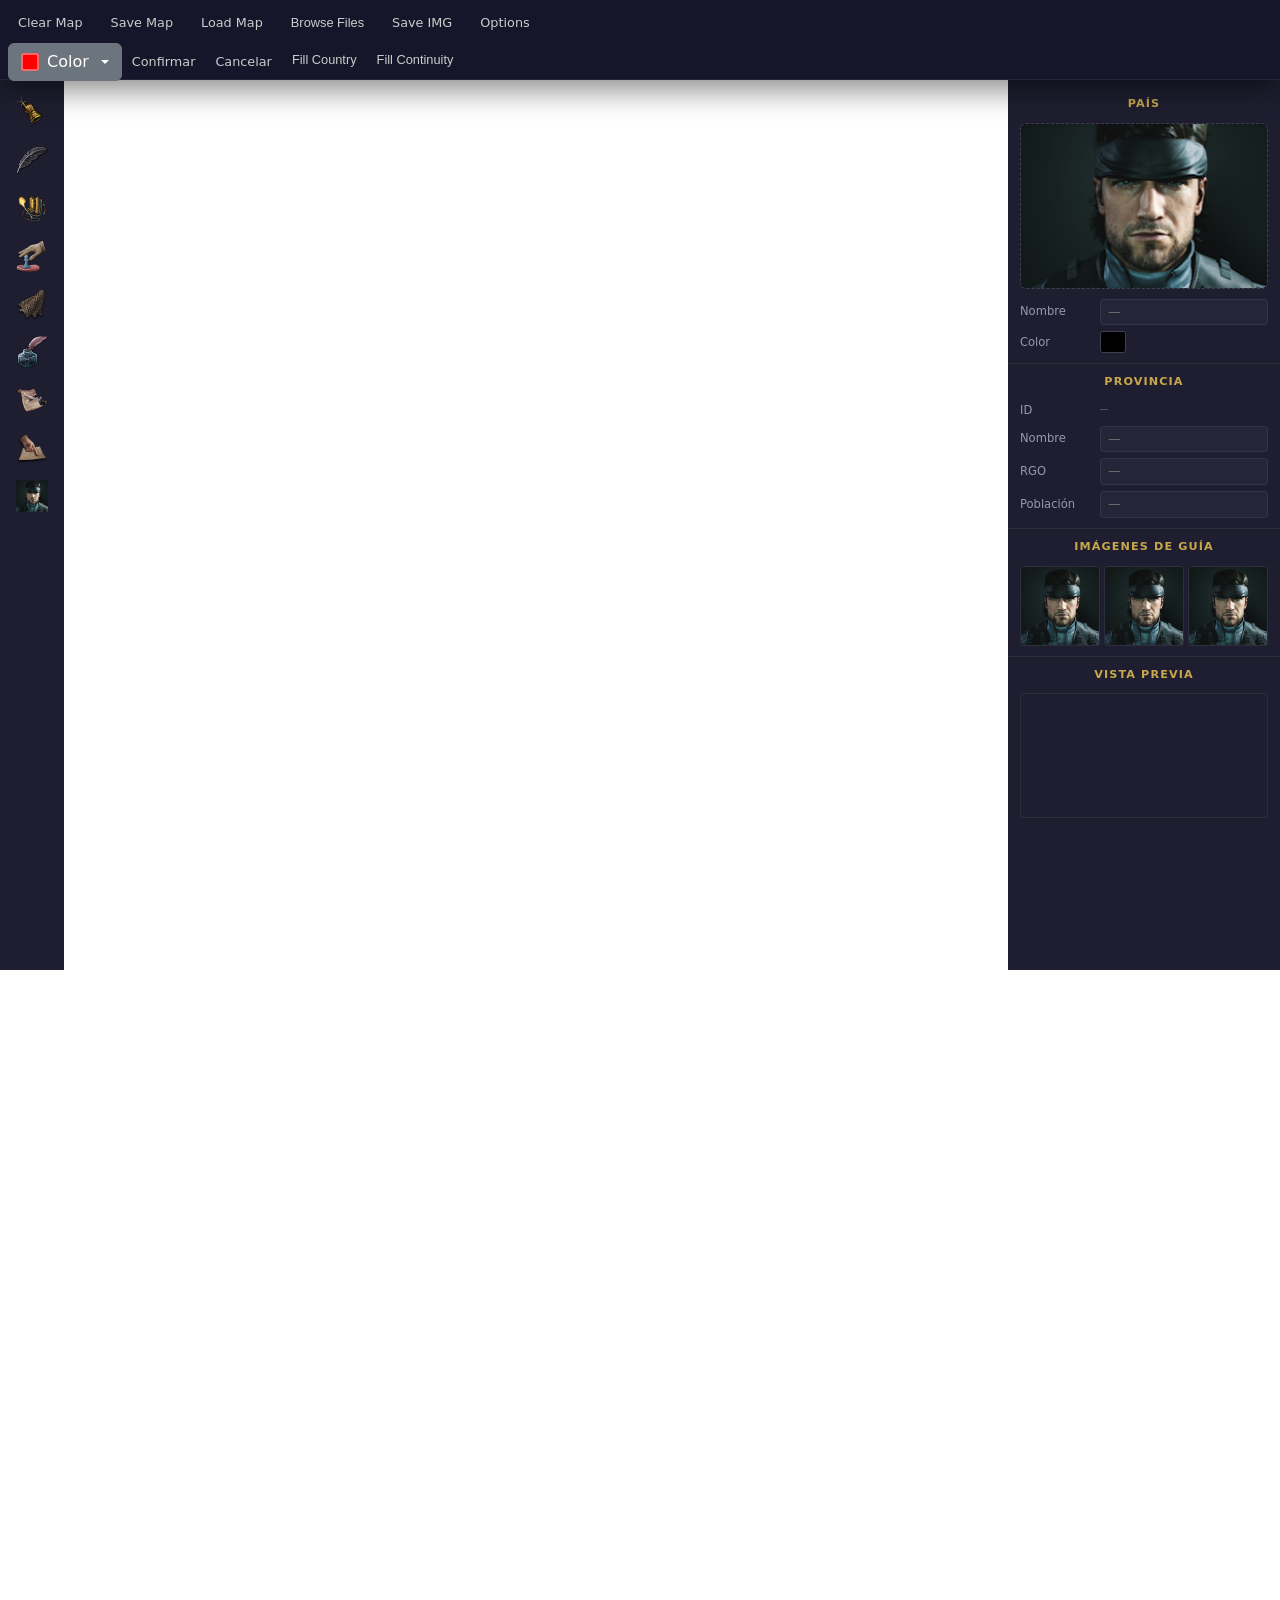
==== index.html @ 235e5d0f "Add files via upload" ====
<!DOCTYPE html>
<html lang="en">
<head>
  <meta charset="UTF-8">
  <meta name="viewport" content="width=device-width, initial-scale=1.0">
  <title>WHAT IF MAP CREATOR</title>
  <link rel="stylesheet" href="style.css">
  <link rel="icon" href="imgs/icon2.ico"> 
  <link href="https://cdn.jsdelivr.net/npm/bootstrap@5.3.3/dist/css/bootstrap.min.css" rel="stylesheet" integrity="sha384-QWTKZyjpPEjISv5WaRU9OFeRpok6YctnYmDr5pNlyT2bRjXh0JMhjY6hW+ALEwIH" crossorigin="anonymous">
</head>
<body id="bodi">

    <nav id="toolbar" class="fixed-top navbar">

        <!-- fila superior-->
        <div class="toolbar-row toolbar-row--bottom toolbar">

            <button class="btn-toolbar" id="clearButton">Clear Map</button>
            <button class="btn-toolbar" id="saveButton">Save Map</button>
            <button class="btn-toolbar" id="loadButton">Load Map</button>

            <div class="input_container">
                <label for="loadCustomMap" class="btn-toolbar">Browse Files</label>
                <input id="loadCustomMap" style="display:none;" type="file">
            </div>

            <button class="btn-toolbar" id="saveIMGButton">Save IMG</button>
            

            <button class="btn-toolbar" id="OptionsButton">Options</button>

        </div>

        <!-- fila inferior-->
        <div class="toolbar-row toolbar-row--top">
            <!-- PINCEL + LISTA DE PAÍSES -->
            <div class="dropdown" id="brushDropdownWrapper">
                <button class="btn btn-secondary dropdown-toggle d-flex align-items-center gap-2"
                        id="countryDropdown"
                        data-bs-toggle="dropdown"
                        data-bs-auto-close="outside"
                        aria-expanded="false">
                    <span class="brush-swatch" id="brushColorDisplay"></span>
                    <span class="text-nowrap">Color</span>
                </button>

                <div class="dropdown-menu country-panel p-0" aria-labelledby="countryDropdown">
                    <div class="country-panel__header">
                        <span>Países</span>
                        <div class="country-new-color">
                            <label for="brushColor" class="country-new-label">Nuevo color:</label>
                            <input type="color" id="brushColor" value="#ff0000" title="Elegir nuevo color de pincel" />
                            <button class="btn btn-xs btn-outline-light" id="addCountryBtn">+ Agregar</button>
                        </div>
                    </div>
                    <ul class="country-list" id="countryList">
                        <li class="country-empty">Todavía no hay países. Pintá una provincia para empezar.</li>
                    </ul>
                </div>
            </div>



            <button class="btn-toolbar" id="ConfirmEditButton">Confirmar</button>
            <button class="btn-toolbar" id="CancelEditButton">Cancelar</button>

            <form class="radio-group">
                <input type="radio" id="FillCountry" name="choice" value="1">
                <label class="btn-toolbar" for="FillCountry">Fill Country</label><br>

                <input type="radio" id="FillContinuity" name="choice" value="2">
                <label class="btn-toolbar" for="FillContinuity">Fill Continuity</label>
            </form>
            
        </div>
    </nav>

    <div id="optionsPopup" class="popup hidden">
        <div class="popup-content">
            <h3>Opciones</h3>

            <button class="btn-toolbar" id="ChangeToGFMButton">Change to GFM</button>
            <span class="text-nowrap">Color del Agua:</span>
            <input type="color" id="waterColor" value="#9591df">
            <div class="opacity-control">
                <span class="text-nowrap">Opacidad:</span>
                <input type="range" id="opacitySlider" min="0" max="100" value="70" step="5" class="opacity-slider" />
                <span id="opacityLabel" class="opacity-label">70%</span>
            </div>
            <button class="btn-toolbar" id="WrapButton">Wrap</button>
            
            <button class="btn-toolbar" id="closePopup">Cerrar</button>
        </div>
    </div>

    <div class="sidebar">
        <nav>
            <ul>
                <li>
                    <a href="#" id="SelectButton" title="Seleccionar">
                        <img src="imgs/hand.png" alt="Selección">
                    </a>
                </li>
                <li>
                    <a href="#" id="PaintButton" title="Pintar">
                        <img src="imgs/Icon_scheme_convert_to_witchcraft.png" alt="Pincel">
                    </a>
                </li>
                <li>
                    <a href="#" id="EraserButton" title="Borrar">
                        <img src="imgs/120px-Invention_flamethrowers.png" alt="Borrar">
                    </a>
                </li>
                <li>
                    <a href="#" id="InkWellButton" title="Tintero">
                        <img src="imgs/Diplomacy_declare_interest.png" alt="Tintero">
                    </a>
                </li>
                <li>
                    <a href="#" id="LassoButton" title="Lazo">
                        <img src="imgs/Huntperson_camp_officer.png" alt="Lazo">
                    </a>
                </li>
                <li>
                    <a href="#" id="BucketButton" title="Balde">
                        <img src="imgs/120px-Pop_bureaucrats.png" alt="Balde">
                    <!--<img src="imgs/120px-Goods_porcelain.png" alt="Balde">-->
                    </a>
                </li>
                <li>
                    <a href="#" id="CutButton" title="Recortar">
                        <img src="imgs/120px-Struggle_persia_phase_stabilisation.png" alt="Recortar">
                    </a>
                </li>
                <li>
                    <a href="#" id="EditorModeButton" title="Modo Editor">
                        <img src="imgs/Activity_survey.png" alt="EditorMode">
                    </a>
                </li>
                <li>
                    <a href="#" title="Placeholder">
                        <img src="imgs/placeholder.png" alt="Placeholder">
                    </a>
                </li>

            </ul>
        </nav>
    </div>

    <div class="sidebar othersidebar">
    <nav>
        <ul>
            <!-- Sección País -->
            <li class="info-section">
                <span class="info-section__title">País</span>

                <!-- Bandera -->
                <div class="flag-wrapper" style="margin-bottom: 10px;">
                    <img id="CountryFlagPreview" src="imgs/placeholder.png" alt="Bandera">
                    <input id="CountryFlag" type="file" accept="image/*">
                </div>

                <div class="info-row">
                    <span class="info-label">Nombre</span>
                    <input id="CountryName" class="info-input" type="text" placeholder="—">
                </div>
                <div class="info-row">
                    <span class="info-label">Color</span>
                    <input id="CountryColor" type="color" class="country-color-picker">
                </div>
            </li>

            <!-- Sección Provincia -->
            <li class="info-section">
                <span class="info-section__title">Provincia</span>

                <div class="info-row">
                    <span class="info-label">ID</span>
                    <span id="ProvinceId" class="info-value">—</span>
                </div>
                <div class="info-row">
                    <span class="info-label">Nombre</span>
                    <input id="ProvinceName" class="info-input" type="text" placeholder="—">
                </div>
                <div class="info-row">
                    <span class="info-label">RGO</span>
                    <input id="ProvinceRGO" class="info-input" type="text" placeholder="—">
                </div>
                <div class="info-row">
                    <span class="info-label">Población</span>
                    <input id="ProvincePopulation" class="info-input" type="text" placeholder="—">
                </div>
            </li>

            <!-- Imágenes de guía -->
            <li class="info-section">
                <span class="info-section__title">Imágenes de Guía</span>
                <div class="guide-grid">
                    <img src="imgs/placeholder.png" alt="">
                    <img src="imgs/placeholder.png" alt="">
                    <img src="imgs/placeholder.png" alt="">
                </div>
            </li>

            <!-- Vista previa del mapa -->
            <li class="info-section">
                <span class="info-section__title">Vista Previa</span>
                <canvas id="mapPreview"></canvas>
            </li>

        </ul>
    </nav>
</div>

    <canvas id="mapCanvas" width="800" height="600"></canvas>

    <script src="https://cdn.jsdelivr.net/npm/bootstrap@5.3.3/dist/js/bootstrap.bundle.min.js" integrity="sha384-YvpcrYf0tY3lHB60NNkmXc5s9fDVZLESaAA55NDzOxhy9GkcIdslK1eN7N6jIeHz" crossorigin="anonymous"></script>
    <script type="module" src="main.js"></script>
</body>
</html>
---- style.css ----
/* ════════════════════════════════════════
   PALETA — cambiá solo acá
════════════════════════════════════════ */
:root {
    --color-bg-page:        #0e0e18;   /* fondo detrás del canvas */
    --color-bg-navbar:      #16162a;   /* navbar y dropdown países */
    --color-bg-sidebar:     #1e1e30;   /* barra lateral */
    --color-bg-surface:     #252538;   /* items hover, elevado */
    --color-bg-panel:       #2e2e48;   /* panel países */

    --color-border-subtle:  rgba(255,255,255,0.07);
    --color-border-visible: rgba(255,255,255,0.15);

    --color-text-primary:   #e8e6d8;   /* texto principal, cálido */
    --color-text-secondary: #9996b0;   /* labels, hex codes */
    --color-text-muted:     #5c5a72;   /* placeholders, desactivados */

    --color-accent:         #c8a84b;   /* herramienta activa, dorado */
    --color-accent-dark:    #8a7030;   /* hover del acento */

    --shadow-panel: 0 8px 32px rgba(0,0,0,0.5);
}
body {
    padding-top: 5rem;
}

.popup {
    position: fixed;
    inset: 0;                          /* cubre toda la pantalla */
    background: rgba(0,0,0,0.6);       /* fondo oscuro semitransparente */
    display: flex;
    align-items: center;
    justify-content: center;
    z-index: 1000;
}

.popup.hidden {
    display: none;
}

.popup-content {
    background: #1e1e30;
    border: 1px solid rgba(255,255,255,0.15);
    border-radius: 8px;
    padding: 24px;
    min-width: 300px;
    box-shadow: 0 8px 32px rgba(0,0,0,0.5);
}

.toolbar {
    padding-left: 2%;
    display: flex;
    align-items: center;
    flex-wrap: nowrap;
    gap: 0.5rem;        /* era gap-2 de Bootstrap */
    overflow-x: auto;   /* evita que se desborde, scrollea en lugar de romper */
    scrollbar-width: none; /* oculta el scrollbar horizontal */
}
.toolbar::-webkit-scrollbar { display: none; }

.toolbar-row {
    width: 100%;
    padding: 0 8px;
}

.toolbar-row--top {
    height: 2.2rem;
    display: flex;
    align-items: center;
    border-bottom: 1px solid rgba(255,255,255,0.07);
}

.toolbar-row--bottom {
    height: 2.8rem;
}

.btn-toolbar {
    background: none;
    border: none;
    border-radius: 0;
    color: #ccc;
    font-size: 0.8rem;
    padding: 0 10px;
    height: 100%;
    cursor: pointer;
    white-space: nowrap;
    transition: background 0.15s, color 0.15s;
}
.btn-toolbar:hover {
    background: rgba(255,255,255,0.08);
    color: #fff;
}

#toolbar {
    background-color: #16162a !important;
    box-shadow: 0 8px 32px rgba(0,0,0,0.5);
    flex-direction: column;
    align-items: stretch;
    padding: 0;
}

#toolbar button{
    align-items: center;
    justify-content: center;
    display: flex;

}

.radio-group {
    display: flex;
}

input[type="radio"] {
    display: none;
}

input[type="radio"]:checked + .btn-toolbar {
    background-color: rgba(255,255,255,0.1);
    outline: 2px solid #c8a84b;
    outline-offset: -2px;
}

span {
    color: #ffffff;
}

button {
    width: auto;
}

.brush-swatch {
    display: inline-block;
    width: 18px;
    height: 18px;
    border-radius: 3px;
    border: 2px solid rgba(255,255,255,0.4);
    background: #ff0000;
    flex-shrink: 0;
}

.country-panel {
    width: 420px;
    max-width: 95vw;
    background: #2E2E59;
    border: 1px solid rgba(255,255,255,0.1);
    border-radius: 8px;
    overflow: hidden;
    box-shadow: 0 8px 32px rgba(0,0,0,0.5);
}

.country-panel,
.country-panel .dropdown-menu,
#countryList {
    --bs-dropdown-bg: #1e1e30;
    --bs-body-bg: #1e1e30;
    background-color: #1e1e30 !important;
}

.country-panel__header {
    display: flex;
    align-items: center;
    justify-content: space-between;
    padding: 10px 14px;
    background: #16162a !important;/*lololololololololololololololololololol  #16162a*/ 
    border-bottom: 1px solid rgba(255,255,255,0.08);
    font-size: 0.78rem;
    font-weight: 600;
    letter-spacing: 0.08em;
    text-transform: uppercase;
    color: #aaa;
}

.country-new-color {
    display: flex;
    align-items: center;
    gap: 8px;
}

.country-new-label {
    color: #aaa;
    font-size: 0.75rem;
    margin: 0;
    border: none;
    padding: 0;
    background: none;
}
.country-new-label:hover { background: none; }

.country-panel__header input[type="color"] {
    width: 28px;
    height: 24px;
    border: 1px solid rgba(255,255,255,0.2);
    border-radius: 4px;
    padding: 1px;
    background: transparent;
    cursor: pointer;
}

.btn-xs {
    font-size: 0.72rem;
    padding: 2px 8px;
}

.country-list {
    list-style: none;
    margin: 0;
    padding: 6px 0;
    max-height: 340px;
    overflow-y: auto;
    scrollbar-width: thin;
    scrollbar-color: #444 transparent;
}

.country-empty {
    padding: 16px 14px;
    color: #666;
    font-size: 0.8rem;
    font-style: italic;
    text-align: center;
}

.country-item {
    display: flex;
    align-items: center;
    gap: 8px;
    padding: 6px 14px;
    border-bottom: 1px solid rgba(255,255,255,0.04);
    transition: background 0.15s;
}
.country-item:last-child { border-bottom: none; }
.country-item:hover { background: rgba(255,255,255,0.04); }
.country-item--active { background: rgba(255,255,255,0.08); }

.country-flag-thumb {
    width: 32px;
    height: 22px;
    border-radius: 3px;
    border: 1px solid rgba(255,255,255,0.2);
    flex-shrink: 0;
    cursor: pointer;
    transition: transform 0.1s, border-color 0.15s;
    background-color: #252538; /* fallback */
}
.country-flag-thumb:hover { transform: scale(1.1); border-color: rgba(255,255,255,0.5); }

.country-copy-btn {
    background: none;
    border: 1px solid rgba(255,255,255,0.15);
    border-radius: 3px;
    color: #9996b0;
    font-size: 0.65rem;
    padding: 2px 5px;
    cursor: pointer;
    flex-shrink: 0;
    transition: background 0.15s, color 0.15s;
}
.country-copy-btn:hover {
    background: rgba(255,255,255,0.08);
    color: #c8a84b;
}

.country-name {
    flex: 1;
    background: transparent;
    border: none;
    border-bottom: 1px solid transparent;
    color: #e0e0e0;
    font-size: 0.85rem;
    padding: 2px 4px;
    outline: none;
    transition: border-color 0.15s;
    min-width: 0;
}
.country-name:focus {
    border-bottom-color: rgba(255,255,255,0.3);
    background: rgba(255,255,255,0.05);
    border-radius: 3px 3px 0 0;
}

.country-hex {
    font-family: 'Courier New', monospace;
    font-size: 0.72rem;
    color: #666;
    flex-shrink: 0;
    letter-spacing: 0.03em;
}

.country-color-picker {
    width: 26px;
    height: 22px;
    border: 1px solid rgba(255,255,255,0.15);
    border-radius: 3px;
    padding: 1px;
    background: transparent;
    cursor: pointer;
    flex-shrink: 0;
}
.country-color-picker::-webkit-color-swatch-wrapper { padding: 0; }
.country-color-picker::-webkit-color-swatch { border: none; border-radius: 2px; }

input[type="color"] {
    -webkit-appearance: none;
    position: relative;
}
input[type="color"]::-webkit-color-swatch {
    position: absolute;
    top: -1px; left: -1px; right: -1px; bottom: -1px;
    box-sizing: border-box;
    border: 1px solid transparent;
}

label {
    border: 1px solid #e5e5e5;
    border-radius: 10px;
    padding: 5px 10px;
    font-family: 'Helvetica', sans-serif;
    transition: .5s;
}
label:hover { background-color: #eee; }

.opacity-control {
    display: flex;
    align-items: center;
    gap: 6px;
    flex-shrink: 0;
}

.opacity-slider {
    -webkit-appearance: none;
    appearance: none;
    width: 110px;
    height: 4px;
    border-radius: 2px;
    background: rgba(255,255,255,0.2);
    outline: none;
    cursor: pointer;
}
.opacity-slider::-webkit-slider-thumb {
    -webkit-appearance: none;
    width: 14px;
    height: 14px;
    border-radius: 50%;
    background: #fff;
    border: 2px solid rgba(255,255,255,0.6);
    cursor: pointer;
    transition: transform 0.1s;
}
.opacity-slider::-webkit-slider-thumb:hover {
    transform: scale(1.2);
}
.opacity-slider::-moz-range-thumb {
    width: 14px;
    height: 14px;
    border-radius: 50%;
    background: #fff;
    border: 2px solid rgba(255,255,255,0.6);
    cursor: pointer;
}

.opacity-label {
    font-size: 0.78rem;
    color: #ccc;
    min-width: 34px;
    text-align: right;
    font-variant-numeric: tabular-nums;
}

.sidebar {
    background: #1e1e30;/*lolololololololololololololololol*/
    margin-top: 4.4rem;
    width: 4rem;
    height: 100%;
    position: fixed;
    top: 0;
    left: 0;
    z-index: 100;
    padding: 1.1rem 0;
    overflow-y: auto;
}

.sidebar a {
    display: flex;
    align-items: center;
    justify-content: center;
    padding: 0.5rem 0;
    text-decoration: none;
    margin: 0 0.5rem;
    border-radius: 0.5rem;
}

.sidebar a:hover {
    background-color: rgba(255,255,255,0.2);
}

.sidebar img {
    width: 2rem;
}

.sidebar ul {
    list-style: none;
    padding: 0;
    margin: 0;
}
/* ── Botón activo en sidebar ── */
.sidebar a.active {
    background-color: rgba(255,255,255,0.1);
    outline: 2px solid #c8a84b;
    outline-offset: -2px;
}

/* ── Slider dorado ── */
.opacity-slider::-webkit-slider-thumb {
    background: #c8a84b;
    border-color: #8a7030;
}
.opacity-slider::-moz-range-thumb {
    background: #c8a84b;
    border-color: #8a7030;
}

/* ════════════════════════════════════════
   OTHERSIDEBAR — solo sobreescribe lo necesario
════════════════════════════════════════ */

.othersidebar {
    left: auto;
    right: 0;
    width: 17rem;
    padding: 0;
    padding-top: 1rem;
}

.othersidebar > nav > ul > li:first-child a {
    padding: 0.4rem;
    margin: 0.4rem;
    justify-content: center;
}
.othersidebar > nav > ul > li:first-child img {
    width: 2rem;
    height: 2rem;
    object-fit: contain;
}

.othersidebar .info-section img,
.othersidebar .flag-wrapper img,
.othersidebar .guide-grid img {
    width: 100%;
}

.othersidebar #mapPreview {
    width: 100%;
    image-rendering: pixelated;
    border: 1px solid var(--color-border-subtle);
    border-radius: 4px;
    display: block;
}

.info-section {
    padding: 10px 12px;
    border-bottom: 1px solid var(--color-border-subtle);
}
.info-section:last-child {
    border-bottom: none;
}

.info-section__title {
    display: block;
    text-align: center;
    font-size: 0.7rem;
    font-weight: 600;
    letter-spacing: 0.1em;
    text-transform: uppercase;
    color: #c8a84b !important;
    margin-bottom: 10px;
}

.info-row {
    display: flex;
    align-items: center;
    gap: 8px;
    margin-bottom: 6px;
}
.info-row:last-child { margin-bottom: 0; }

.info-label {
    font-size: 0.72rem;
    color: #9996b0 !important;
    flex-shrink: 0;
    width: 72px;
}

.info-value {
    flex: 1;
    font-size: 0.78rem;
    color: #5c5a72 !important;
    font-family: 'Courier New', monospace;
}

.info-input {
    flex: 1;
    background: #252538;
    border: 1px solid rgba(255,255,255,0.07);
    border-radius: 4px;
    color: #e8e6d8;
    font-size: 0.78rem;
    padding: 3px 7px;
    outline: none;
    transition: border-color 0.15s;
    min-width: 0;
}
.info-input:focus {
    border-color: #c8a84b;
}

.flag-wrapper {
    position: relative;
    width: 100%;
    aspect-ratio: 3/2;
    cursor: pointer;
    border: 1px dashed rgba(255,255,255,0.15);
    border-radius: 6px;
    display: block;
    overflow: hidden;
    margin-bottom: 10px;
    transition: border-color 0.15s;
}
.flag-wrapper:hover {
    border-color: #c8a84b;
}
.flag-wrapper img {
    width: 100%;
    height: 100%;
    object-fit: cover;
    display: block;
}
.flag-wrapper input[type="file"] {
    position: absolute;
    inset: 0;
    opacity: 0;
    cursor: pointer;
    width: 100%;
    height: 100%;
}

.guide-grid {
    display: grid;
    grid-template-columns: repeat(3, 1fr);
    gap: 4px;
    margin-top: 6px;
}
.guide-grid img {
    width: 100%;
    aspect-ratio: 1;
    object-fit: cover;
    border-radius: 3px;
    border: 1px solid rgba(255,255,255,0.07);
}
#CountryFlagPreview{ 
    width: 100%;
    height: 100%;
    object-fit: cover;
}
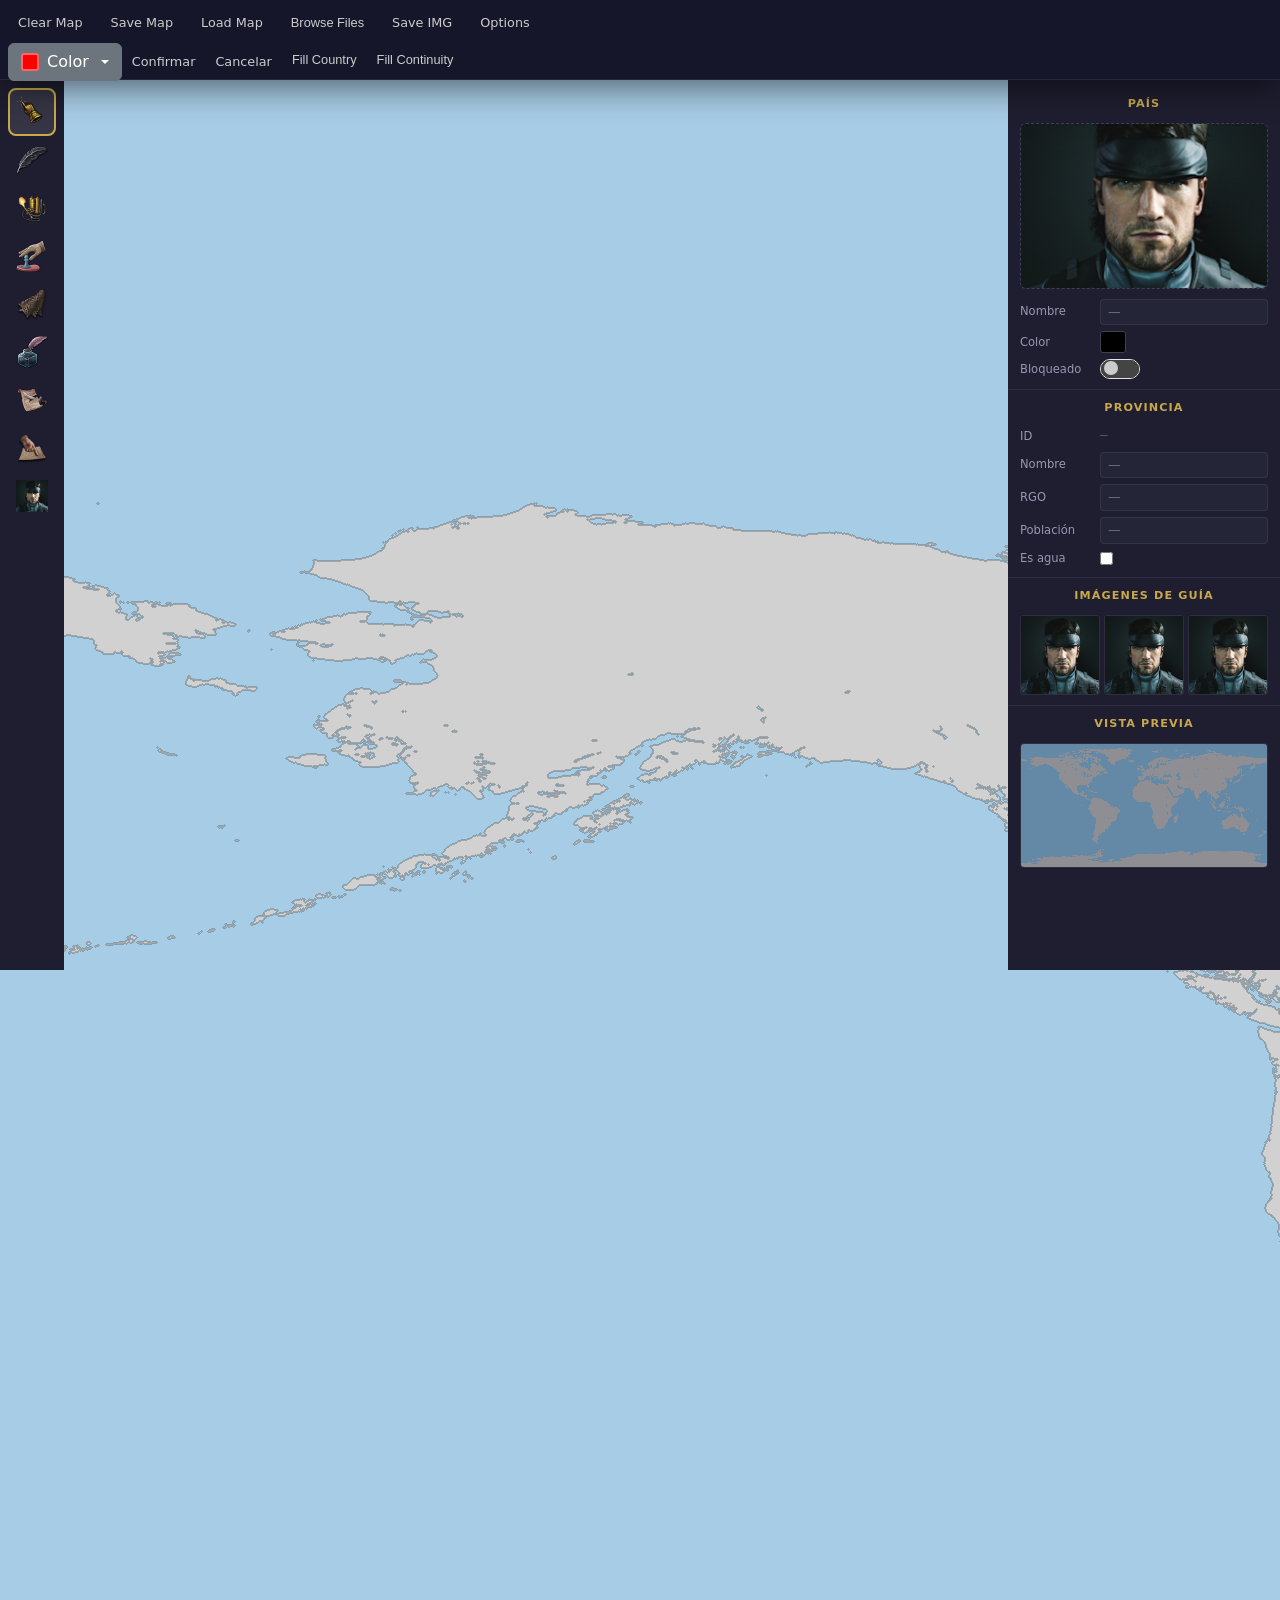
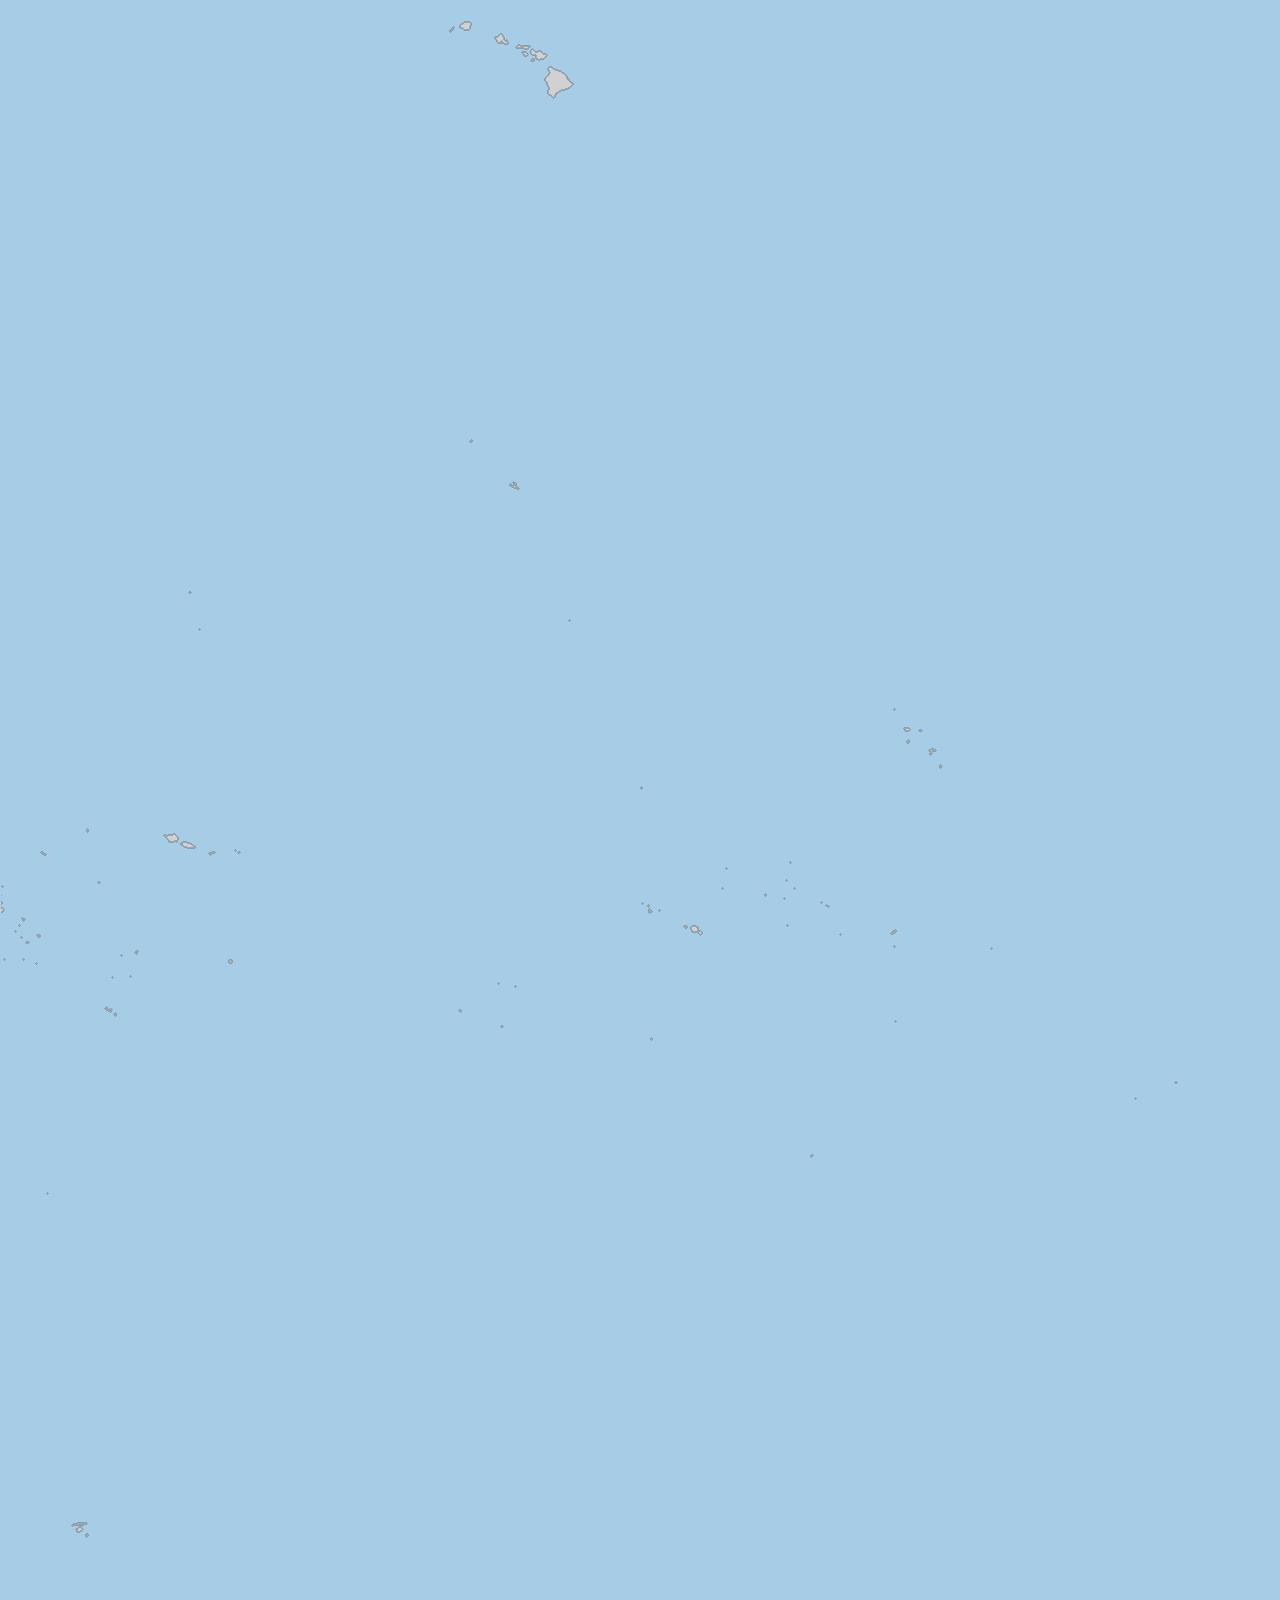
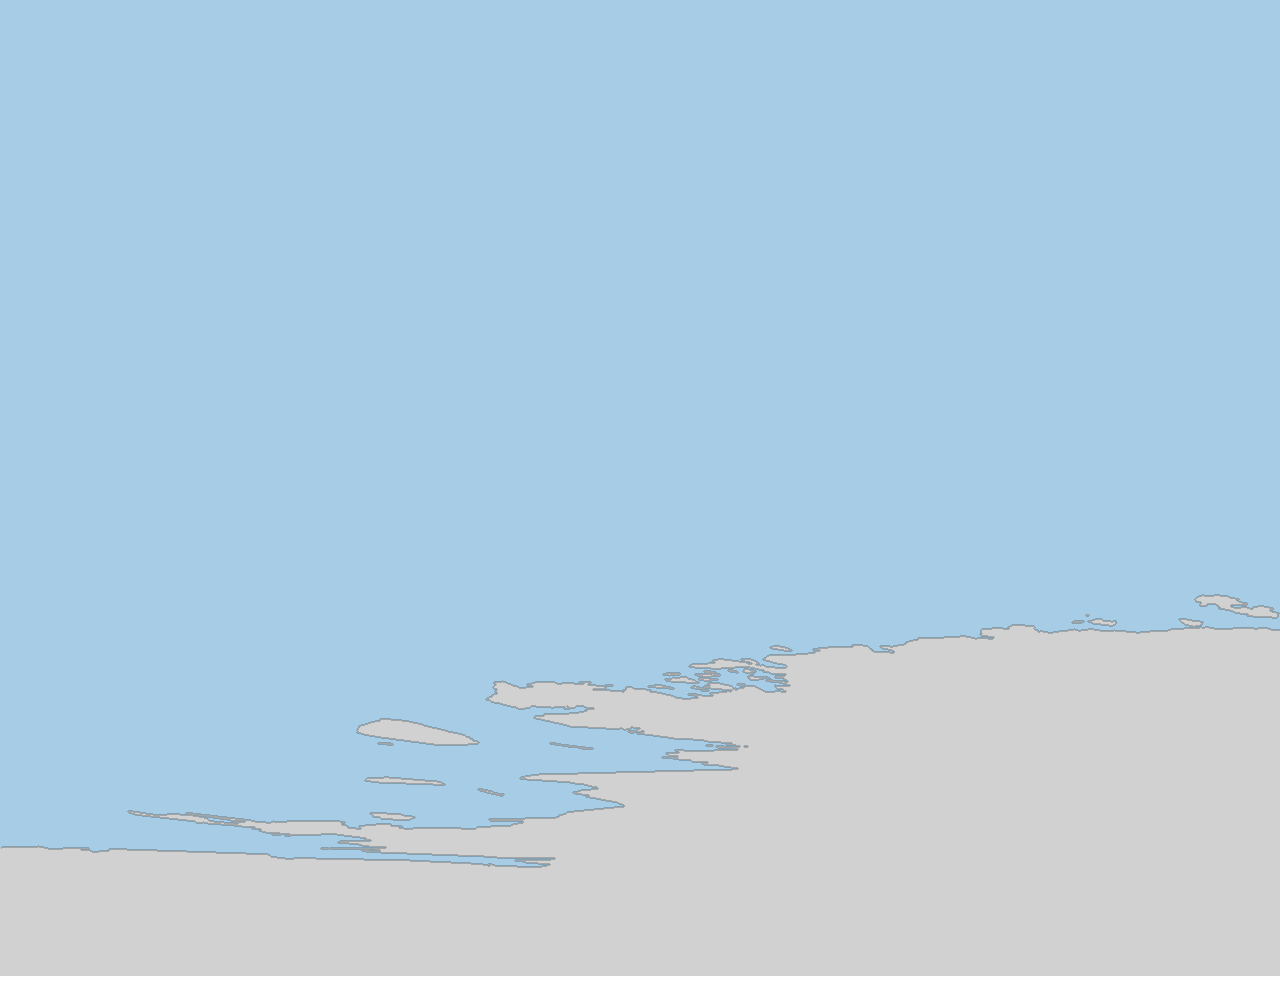
==== commit cb88ccb9: "ordené todo. El proyecto actual solo será un editor de provincias, no una herramienta grafica; fracc" ====
--- a/index.html
+++ b/index.html
@@ -71,7 +71,7 @@
                 <input type="radio" id="FillContinuity" name="choice" value="2">
                 <label class="btn-toolbar" for="FillContinuity">Fill Continuity</label>
             </form>
-            
+
         </div>
     </nav>
 
@@ -81,7 +81,7 @@
 
             <button class="btn-toolbar" id="ChangeToGFMButton">Change to GFM</button>
             <span class="text-nowrap">Color del Agua:</span>
-            <input type="color" id="waterColor" value="#9591df">
+            <input type="color" id="waterColor" class="water-color-input" value="#9591df">
             <div class="opacity-control">
                 <span class="text-nowrap">Opacidad:</span>
                 <input type="range" id="opacitySlider" min="0" max="100" value="70" step="5" class="opacity-slider" />
@@ -168,6 +168,13 @@
                     <span class="info-label">Color</span>
                     <input id="CountryColor" type="color" class="country-color-picker">
                 </div>
+                <div class="info-row">
+                    <span class="info-label">Bloqueado</span>
+                    <label class="lock-toggle">
+                        <input id="CountryLocked" type="checkbox">
+                        <span class="lock-slider"></span>
+                    </label>
+                </div>
             </li>
 
             <!-- Sección Provincia -->
@@ -189,6 +196,10 @@
                 <div class="info-row">
                     <span class="info-label">Población</span>
                     <input id="ProvincePopulation" class="info-input" type="text" placeholder="—">
+                </div>
+                <div class="info-row">
+                    <span class="info-label">Es agua</span>
+                    <input id="ProvinceIsWater" type="checkbox">
                 </div>
             </li>
 
--- a/style.css
+++ b/style.css
@@ -89,6 +89,51 @@
 .btn-toolbar:hover {
     background: rgba(255,255,255,0.08);
     color: #fff;
+}
+
+.btn-toolbar.active {
+    background: rgba(255,255,255,0.1);
+    outline: 2px solid #c8a84b;
+    outline-offset: -2px;
+    color: #c8a84b;
+}
+
+/* ── Toggle de bloqueo estilo switch ── */
+.lock-toggle {
+    position: relative;
+    display: inline-block;
+    width: 40px;
+    height: 20px;
+}
+.lock-toggle input {
+    opacity: 0;
+    width: 0;
+    height: 0;
+}
+.lock-slider {
+    position: absolute;
+    cursor: pointer;
+    top: 0; left: 0; right: 0; bottom: 0;
+    background-color: #444;
+    transition: .3s;
+    border-radius: 20px;
+}
+.lock-slider:before {
+    position: absolute;
+    content: "";
+    height: 14px;
+    width: 14px;
+    left: 3px;
+    bottom: 3px;
+    background-color: #ccc;
+    transition: .3s;
+    border-radius: 50%;
+}
+.lock-toggle input:checked + .lock-slider {
+    background-color: #c8a84b;
+}
+.lock-toggle input:checked + .lock-slider:before {
+    transform: translateX(20px);
 }
 
 #toolbar {
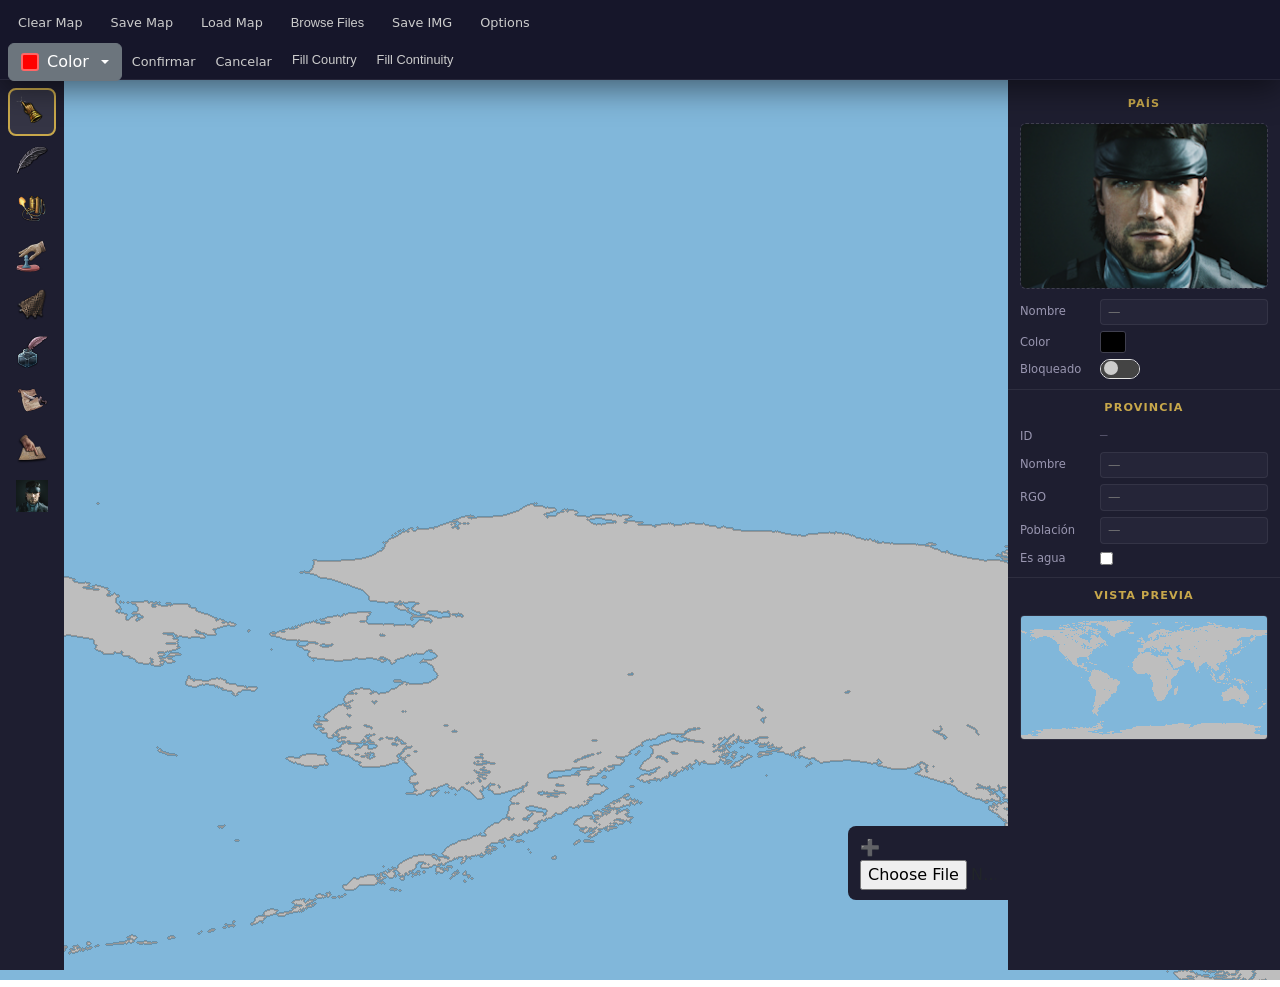
==== commit f3d30316: "mejoras en optimizacion y nuevo hud para imagenes de referencia" ====
--- a/index.html
+++ b/index.html
@@ -147,81 +147,95 @@
         </nav>
     </div>
 
+    <div class="refPanel">
+        <div class="ref-add">
+            <span>➕</span>
+            <input type="file" id="AddRefImage" accept="image/*">
+        </div>
+
+        <div class="refList" id="RefList"></div>
+
+        <template id="RefItemTemplate">
+            <div class="refImage">
+                <img class="ref-preview" alt="Referencia">
+                <div class="refImageButtons">
+                    <button class="ref-delete" title="Eliminar Imagen">❌</button>
+                    <button class="ref-hide"   title="Ocultar Imagen">👁</button>
+                    <button class="ref-blur"   title="Pixelar Imagen">🔍</button>
+                </div>
+                <div class="opacity-control">
+                    <input type="range" class="opacity-slider ref-opacity" min="0" max="100" value="100" step="5">
+                    <span class="opacity-label ref-opacity-label">100%</span>
+                </div>
+            </div>
+        </template>
+    </div>
+
     <div class="sidebar othersidebar">
-    <nav>
-        <ul>
-            <!-- Sección País -->
-            <li class="info-section">
-                <span class="info-section__title">País</span>
-
-                <!-- Bandera -->
-                <div class="flag-wrapper" style="margin-bottom: 10px;">
-                    <img id="CountryFlagPreview" src="imgs/placeholder.png" alt="Bandera">
-                    <input id="CountryFlag" type="file" accept="image/*">
-                </div>
-
-                <div class="info-row">
-                    <span class="info-label">Nombre</span>
-                    <input id="CountryName" class="info-input" type="text" placeholder="—">
-                </div>
-                <div class="info-row">
-                    <span class="info-label">Color</span>
-                    <input id="CountryColor" type="color" class="country-color-picker">
-                </div>
-                <div class="info-row">
-                    <span class="info-label">Bloqueado</span>
-                    <label class="lock-toggle">
-                        <input id="CountryLocked" type="checkbox">
-                        <span class="lock-slider"></span>
-                    </label>
-                </div>
-            </li>
-
-            <!-- Sección Provincia -->
-            <li class="info-section">
-                <span class="info-section__title">Provincia</span>
-
-                <div class="info-row">
-                    <span class="info-label">ID</span>
-                    <span id="ProvinceId" class="info-value">—</span>
-                </div>
-                <div class="info-row">
-                    <span class="info-label">Nombre</span>
-                    <input id="ProvinceName" class="info-input" type="text" placeholder="—">
-                </div>
-                <div class="info-row">
-                    <span class="info-label">RGO</span>
-                    <input id="ProvinceRGO" class="info-input" type="text" placeholder="—">
-                </div>
-                <div class="info-row">
-                    <span class="info-label">Población</span>
-                    <input id="ProvincePopulation" class="info-input" type="text" placeholder="—">
-                </div>
-                <div class="info-row">
-                    <span class="info-label">Es agua</span>
-                    <input id="ProvinceIsWater" type="checkbox">
-                </div>
-            </li>
-
-            <!-- Imágenes de guía -->
-            <li class="info-section">
-                <span class="info-section__title">Imágenes de Guía</span>
-                <div class="guide-grid">
-                    <img src="imgs/placeholder.png" alt="">
-                    <img src="imgs/placeholder.png" alt="">
-                    <img src="imgs/placeholder.png" alt="">
-                </div>
-            </li>
-
-            <!-- Vista previa del mapa -->
-            <li class="info-section">
-                <span class="info-section__title">Vista Previa</span>
-                <canvas id="mapPreview"></canvas>
-            </li>
-
-        </ul>
-    </nav>
-</div>
+        <nav>
+            <ul>
+                <!-- Sección País -->
+                <li class="info-section">
+                    <span class="info-section__title">País</span>
+
+                    <!-- Bandera -->
+                    <div class="flag-wrapper" style="margin-bottom: 10px;">
+                        <img id="CountryFlagPreview" src="imgs/placeholder.png" alt="Bandera">
+                        <input id="CountryFlag" type="file" accept="image/*">
+                    </div>
+
+                    <div class="info-row">
+                        <span class="info-label">Nombre</span>
+                        <input id="CountryName" class="info-input" type="text" placeholder="—">
+                    </div>
+                    <div class="info-row">
+                        <span class="info-label">Color</span>
+                        <input id="CountryColor" type="color" class="country-color-picker">
+                    </div>
+                    <div class="info-row">
+                        <span class="info-label">Bloqueado</span>
+                        <label class="lock-toggle">
+                            <input id="CountryLocked" type="checkbox">
+                            <span class="lock-slider"></span>
+                        </label>
+                    </div>
+                </li>
+
+                <!-- Sección Provincia -->
+                <li class="info-section">
+                    <span class="info-section__title">Provincia</span>
+
+                    <div class="info-row">
+                        <span class="info-label">ID</span>
+                        <span id="ProvinceId" class="info-value">—</span>
+                    </div>
+                    <div class="info-row">
+                        <span class="info-label">Nombre</span>
+                        <input id="ProvinceName" class="info-input" type="text" placeholder="—">
+                    </div>
+                    <div class="info-row">
+                        <span class="info-label">RGO</span>
+                        <input id="ProvinceRGO" class="info-input" type="text" placeholder="—">
+                    </div>
+                    <div class="info-row">
+                        <span class="info-label">Población</span>
+                        <input id="ProvincePopulation" class="info-input" type="text" placeholder="—">
+                    </div>
+                    <div class="info-row">
+                        <span class="info-label">Es agua</span>
+                        <input id="ProvinceIsWater" type="checkbox">
+                    </div>
+                </li>
+
+                <!-- Vista previa del mapa -->
+                <li class="info-section">
+                    <span class="info-section__title">Vista Previa</span>
+                    <canvas id="mapPreview"></canvas>
+                </li>
+
+            </ul>
+        </nav>
+    </div>
 
     <canvas id="mapCanvas" width="800" height="600"></canvas>
 
--- a/style.css
+++ b/style.css
@@ -604,4 +604,79 @@
     width: 100%;
     height: 100%;
     object-fit: cover;
-}+}
+
+.refPanel {
+    position: fixed;
+    bottom: 0;
+    right: 17rem;
+    width: 10rem;
+    z-index: 100;
+    background: #1e1e30;
+    padding: 10px 12px;
+    border-radius: 0.5rem 0 0 0.5rem;
+}
+
+.refPanel input[type="file"] {
+    width: 100%;
+}
+
+.refImageButtons {
+    display: flex;
+    flex-direction: row;
+    align-items: center;
+    gap: 8px;
+}
+
+.ref-picker {
+    position: relative;
+    display: block;
+    width: fit-content;      /* la caja abraza a la imagen, el click solo cubre la imagen */
+    max-width: 100%;
+    margin: 8px auto;
+    cursor: pointer;
+    border: 1px dashed rgba(255,255,255,0.15);
+    border-radius: 6px;
+    overflow: hidden;
+    transition: border-color 0.15s;
+}
+.ref-picker:hover {
+    border-color: #c8a84b;
+}
+.ref-picker input[type="file"] {
+    position: absolute;
+    inset: 0;
+    opacity: 0;
+    cursor: pointer;
+    width: 100%;
+    height: 100%;
+}
+
+#RefImagePreview {
+    display: block;
+    width: auto;
+    height: auto;
+    max-width: 100%;
+    max-height: 120px;
+}
+
+.refImageButtons button {
+    background: none;
+    border: none;
+    cursor: pointer;
+    font-size: 1rem;
+    padding: 2px 4px;
+}
+
+.ref-preview {
+    display: block;
+    width: auto;
+    height: auto;
+    max-width: 100%;
+    max-height: 120px;
+    margin: 0 auto;
+    border-radius: 4px;
+}
+
+.refImage.is-hidden .ref-preview { opacity: 0.35; }
+.ref-blur.is-on { outline: 1px solid #c8a84b; border-radius: 4px; }
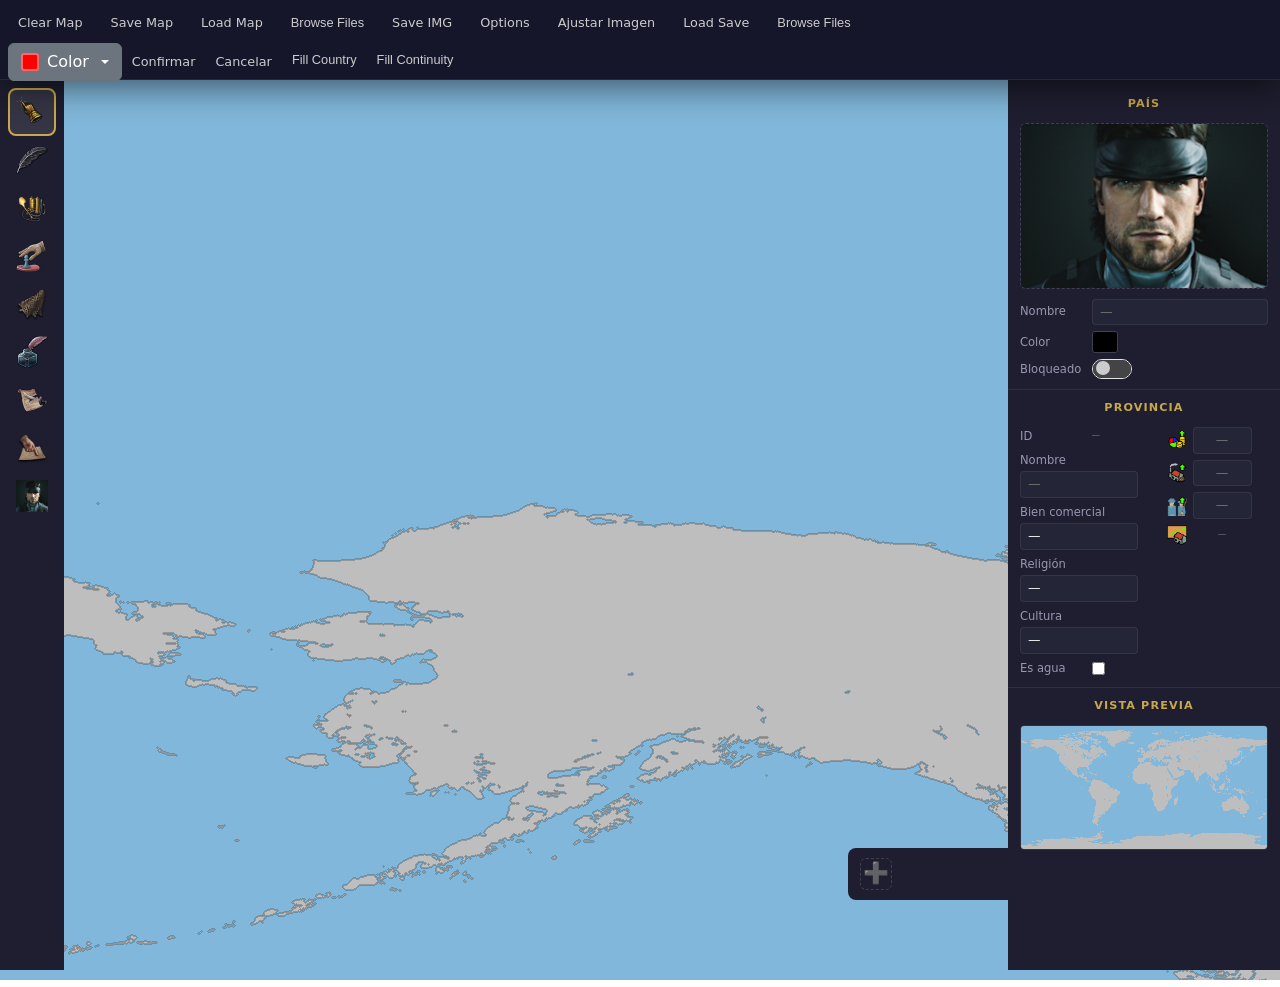
==== commit 332b8015: "soporte para muchos mapas, y lector de partidas de EU4" ====
--- a/index.html
+++ b/index.html
@@ -28,6 +28,15 @@
             
 
             <button class="btn-toolbar" id="OptionsButton">Options</button>
+
+            <button class="btn-toolbar" data-ajustar="">Ajustar Imagen</button>
+
+            <button class="btn-toolbar" id="loadSaveButton">Load Save</button>
+
+            <div class="input_container">
+                <label for="loadSaveMap" class="btn-toolbar">Browse Files</label>
+                <input id="loadSaveMap" style="display:none;" type="file">
+            </div>
 
         </div>
 
@@ -79,7 +88,12 @@
         <div class="popup-content">
             <h3>Opciones</h3>
 
-            <button class="btn-toolbar" id="ChangeToGFMButton">Change to GFM</button>
+            <button class="btn-toolbar" id="ChangeToStockButton">Change to Stock Map</button>
+            <button class="btn-toolbar" id="ChangeToGFMButton">Change to Victoria 2 GFM</button>
+            <button class="btn-toolbar" id="ChangeToEU4Button">Change to Europa Universalis 4</button>
+
+
+
             <span class="text-nowrap">Color del Agua:</span>
             <input type="color" id="waterColor" class="water-color-input" value="#9591df">
             <div class="opacity-control">
@@ -161,6 +175,7 @@
                 <div class="refImageButtons">
                     <button class="ref-delete" title="Eliminar Imagen">❌</button>
                     <button class="ref-hide"   title="Ocultar Imagen">👁</button>
+                    <button class="ref-block"  title="Bloquar Imagen">🔓</button>
                     <button class="ref-blur"   title="Pixelar Imagen">🔍</button>
                 </div>
                 <div class="opacity-control">
@@ -205,25 +220,52 @@
                 <li class="info-section">
                     <span class="info-section__title">Provincia</span>
 
-                    <div class="info-row">
-                        <span class="info-label">ID</span>
-                        <span id="ProvinceId" class="info-value">—</span>
-                    </div>
-                    <div class="info-row">
-                        <span class="info-label">Nombre</span>
-                        <input id="ProvinceName" class="info-input" type="text" placeholder="—">
-                    </div>
-                    <div class="info-row">
-                        <span class="info-label">RGO</span>
-                        <input id="ProvinceRGO" class="info-input" type="text" placeholder="—">
-                    </div>
-                    <div class="info-row">
-                        <span class="info-label">Población</span>
-                        <input id="ProvincePopulation" class="info-input" type="text" placeholder="—">
-                    </div>
-                    <div class="info-row">
-                        <span class="info-label">Es agua</span>
-                        <input id="ProvinceIsWater" type="checkbox">
+                    <div class="info-columns">
+                        <div class="info-col">
+                            <div class="info-row">
+                                <span class="info-label">ID</span>
+                                <span id="ProvinceId" class="info-value">—</span>
+                            </div>
+                            <div class="info-row">
+                                <span class="info-label">Nombre</span>
+                                <input id="ProvinceName" class="info-input" type="text" placeholder="—">
+                            </div>
+                            <div class="info-row">
+                                <span class="info-label">Bien comercial</span>
+                                <div id="ProvinceTradeGoods"></div>
+                            </div>
+                            <div class="info-row">
+                                <span class="info-label">Religión</span>
+                                <div id="ProvinceReligion"></div>
+                            </div>
+                            <div class="info-row">
+                                <span class="info-label">Cultura</span>
+                                <div id="ProvinceCulture"></div>
+                            </div>
+                            <div class="info-row">
+                                <span class="info-label">Es agua</span>
+                                <input id="ProvinceIsWater" type="checkbox">
+                            </div>
+                        </div>
+
+                        <div class="info-col info-col--dev">
+                            <div class="dev-row" title="Impuestos">
+                                <img class="dev-icon" src="imgs/icons/tax.png" alt="Impuestos">
+                                <input id="ProvinceBaseTax" class="info-input" type="number" min="0" placeholder="—">
+                            </div>
+                            <div class="dev-row" title="Producción">
+                                <img class="dev-icon" src="imgs/icons/production.png" alt="Producción">
+                                <input id="ProvinceBaseProduction" class="info-input" type="number" min="0" placeholder="—">
+                            </div>
+                            <div class="dev-row" title="Manpower">
+                                <img class="dev-icon" src="imgs/icons/manpower.png" alt="Manpower">
+                                <input id="ProvinceBaseManpower" class="info-input" type="number" min="0" placeholder="—">
+                            </div>
+                            <div class="dev-row" title="Desarrollo total">
+                                <img class="dev-icon" src="imgs/icons/development.png" alt="Desarrollo total">
+                                <span id="ProvinceDevelopment" class="info-value">—</span>
+                            </div>
+                        </div>
                     </div>
                 </li>
 
@@ -238,8 +280,108 @@
     </div>
 
     <canvas id="mapCanvas" width="800" height="600"></canvas>
+    
+
+    
+    <div id="references">
+        <template id="referenceImg">
+            <div class="reference-image">
+                <img src="" alt="Referencia">
+
+                <div class="resizeButtons">
+                    <button type="button" class="ref-resize ref-resize-nw">↖️</button>
+                    <button type="button" class="ref-resize ref-resize-ne">↗️</button>
+                    <button type="button" class="ref-resize ref-resize-sw">↙️</button>
+                    <button type="button" class="ref-resize ref-resize-se">↘️</button>
+                </div>
+            </div>
+        </template>
+    </div>
+
+    <aside id="panel-ajuste"
+        role="dialog"
+        aria-label="Ajustar imagen de referencia"
+        hidden>
+
+        <div id="panel-titulo">
+            <span id="panel-nombre">Ajustar</span>
+            <button type="button" id="panel-cerrar" aria-label="Cerrar">✕</button>
+        </div>
+
+        <div id="panel-cuerpo">
+            <div id="distorsionator-ui">
+
+                <div>
+                    <label for="dist-image">Imagen original</label>
+                    <div class="dist-row">
+                        <select id="dist-image"></select>
+                        <button type="button" id="dist-refresh">Actualizar</button>
+                    </div>
+                </div>
+
+                <div>
+                    <div class="dist-status" id="dist-instructions"></div>
+                    <div class="dist-row">
+                        <select id="dist-role">
+                            <option value="m1">Meridiano 1</option>
+                            <option value="m2">Meridiano 2</option>
+                            <option value="p1">Paralelo 1</option>
+                            <option value="p2">Paralelo 2</option>
+                            <option value="a">Referencia (sin línea)</option>
+                        </select>
+                    </div>
+                    <div class="dist-row">
+                        <button type="button" id="dist-source">Punto en imagen</button>
+                        <button type="button" id="dist-target">Punto en mapa</button>
+                    </div>
+                </div>
+
+                <div>
+                    <label for="dist-zoom">Zoom de la imagen</label>
+                    <input type="range" id="dist-zoom" min="100" max="500" step="25" value="100">
+
+                    <div id="dist-preview" style="display:none; overflow:auto; max-height:55vh; border:1px solid #555; margin-top:6px;">
+                        <div id="dist-preview-inner" style="position:relative; width:100%; line-height:0;">
+                            <img id="dist-preview-img" alt="Imagen a ajustar" draggable="false"
+                                 style="display:block; width:100%; height:auto; cursor:crosshair; user-select:none;">
+                            <div id="dist-preview-markers"
+                                 style="position:absolute; left:0; top:0; width:100%; height:100%; pointer-events:none;"></div>
+                        </div>
+                    </div>
+                </div>
+
+                <div class="dist-row">
+                    <button type="button" id="dist-delete">Eliminar punto</button>
+                    <button type="button" id="dist-export">Exportar JSON</button>
+                    
+                    <button type="button" id="dist-warp">
+                        Generar imagen rectangular
+                    </button>
+
+                    <div id="dist-warp-result"></div>
+                </div>
+
+                <div id="dist-status" class="dist-status"></div>
+
+                <!-- JavaScript genera las filas de puntos -->
+                <div id="dist-points"></div>
+
+                <!-- JavaScript muestra el JSON exportado -->
+                <pre id="dist-output"></pre>
+
+            </div>
+        </div>
+    </aside>
 
     <script src="https://cdn.jsdelivr.net/npm/bootstrap@5.3.3/dist/js/bootstrap.bundle.min.js" integrity="sha384-YvpcrYf0tY3lHB60NNkmXc5s9fDVZLESaAA55NDzOxhy9GkcIdslK1eN7N6jIeHz" crossorigin="anonymous"></script>
     <script type="module" src="main.js"></script>
+    <script type="module" src="distorsionator.js"></script>
+    <script>
+        document.querySelectorAll(".dev-icon").forEach(img => {
+            img.addEventListener("error", () => {
+                if (!img.src.endsWith("imgs/placeholder.png")) img.src = "imgs/placeholder.png";
+            });
+        });
+    </script>
 </body>
 </html>
--- a/style.css
+++ b/style.css
@@ -522,7 +522,7 @@
 .info-row {
     display: flex;
     align-items: center;
-    gap: 8px;
+    gap: 0px;
     margin-bottom: 6px;
 }
 .info-row:last-child { margin-bottom: 0; }
@@ -569,6 +569,66 @@
     margin-bottom: 10px;
     transition: border-color 0.15s;
 }
+
+/* ---- Provincia: dos columnas, a la mitad ---- */
+.info-columns { display: flex; gap: 12px; }
+.info-col { flex: 1 1 0; min-width: 0; }
+.info-col--dev { display: flex; flex-direction: column; align-items: center; gap: 6px; }
+
+/* columna izquierda: etiqueta arriba, control abajo */
+.info-col .info-row:has(.picker),
+.info-col .info-row:has(.info-input) {
+    flex-direction: column;
+    align-items: stretch;
+    gap: 2px;
+}
+.info-col .info-row:has(.picker) .info-label,
+.info-col .info-row:has(.info-input) .info-label { width: auto; }
+.info-col .info-row .info-input { flex: none; width: 100%; box-sizing: border-box; }
+
+/* columna derecha: desarrollo */
+.dev-row { display: flex; align-items: center; justify-content: center; gap: 6px; width: 100%; }
+.othersidebar .info-section .dev-icon { width: 20px; height: 20px; flex: none; object-fit: contain; }
+.dev-row .info-input,
+.dev-row .info-value { flex: 0 0 50%; width: 50%; min-width: 0; text-align: center; box-sizing: border-box; }
+.dev-row input[type=number] { -moz-appearance: textfield; appearance: textfield; padding-left: 3px; padding-right: 3px; }
+.dev-row input[type=number]::-webkit-inner-spin-button,
+.dev-row input[type=number]::-webkit-outer-spin-button { -webkit-appearance: none; margin: 0; }
+
+/* desplegables */
+.picker { position: relative; width: 100%; min-width: 0; }
+.picker-button {
+    width: 100%; display: flex; align-items: center; justify-content: space-between; gap: 6px;
+    padding: 3px 7px; cursor: pointer; text-align: left;
+    font-family: inherit; font-size: 0.78rem; color: #e8e6d8;
+    background: #252538; border: 1px solid rgba(255,255,255,0.07); border-radius: 4px;
+    box-sizing: border-box;
+}
+.picker-button:hover,
+.picker-button:focus-visible { border-color: #c8a84b; outline: none; }
+.picker-name { flex: 1; min-width: 0; overflow: hidden; text-overflow: ellipsis; white-space: nowrap; }
+.othersidebar .info-section .picker-icon { width: 16px; height: 16px; flex: none; object-fit: contain; }
+
+.picker-panel {
+    position: absolute; z-index: 50; left: 0; top: 100%; margin-top: 2px;
+    min-width: 100%; width: max-content; max-width: 220px;
+    background: #1f1f30; border: 1px solid rgba(255,255,255,0.12); border-radius: 4px;
+    box-shadow: 0 6px 16px rgba(0,0,0,.5);
+}
+.picker-panel[hidden] { display: none; }
+.picker-search {
+    width: 100%; box-sizing: border-box; padding: 4px 7px;
+    font-family: inherit; font-size: 0.78rem; color: #e8e6d8;
+    background: transparent; border: 0; border-bottom: 1px solid rgba(255,255,255,0.1); outline: none;
+}
+.picker-list { list-style: none; margin: 0; padding: 0; max-height: 220px; overflow-y: auto; }
+.picker-item {
+    display: flex; align-items: center; justify-content: space-between; gap: 8px;
+    padding: 3px 7px; cursor: pointer; font-size: 0.78rem; color: #e8e6d8;
+}
+.picker-item:hover { background: rgba(255,255,255,.08); }
+.picker-item--active { background: rgba(200,168,75,.18); }
+
 .flag-wrapper:hover {
     border-color: #c8a84b;
 }
@@ -679,4 +739,336 @@
 }
 
 .refImage.is-hidden .ref-preview { opacity: 0.35; }
-.ref-blur.is-on { outline: 1px solid #c8a84b; border-radius: 4px; }+.ref-blur.is-on { outline: 1px solid #c8a84b; border-radius: 4px; }
+
+#references {
+    position: fixed;
+    inset: 0;
+    width: 100vw;
+    height: 100vh;
+    z-index: 10;
+    pointer-events: none;
+}
+#references .reference-image {
+    position: absolute;
+    top: 100px;
+    left: 100px;
+    width: fit-content;
+    height: fit-content;
+    pointer-events: none;
+}
+#references .ref-move {
+    position: absolute;
+    right: 0;
+    bottom: 0;
+    width: 24px;
+    height: 24px;
+    padding: 0;
+    display: flex;
+    align-items: center;
+    justify-content: center;
+    background: rgba(0, 0, 0, 0.7);
+    color: #e8e6d8;
+    border: 1px solid rgba(255, 255, 255, 0.2);
+    border-radius: 4px;
+    cursor: grab;
+    pointer-events: auto;
+    font-size: 14px;
+    line-height: 1;
+    z-index: 2;
+}
+#references .ref-move:hover {
+    background: rgba(0, 0, 0, 0.9);
+}
+#references .ref-move:active {
+    cursor: grabbing;
+}
+.refPanel {
+    position: fixed;
+    bottom: 0;
+    right: 17rem;
+    width: 10rem;
+    z-index: 100;
+    background: #1e1e30;
+    padding: 10px 12px;
+    border-radius: 0.5rem 0 0 0.5rem;
+}
+.refImageButtons {
+    display: flex;
+    flex-direction: row;
+    align-items: center;
+    gap: 8px;
+}
+.ref-picker {
+    position: relative;
+    display: block;
+    width: fit-content;
+    max-width: 100%;
+    margin: 8px auto;
+    cursor: pointer;
+    border: 1px dashed rgba(255, 255, 255, 0.15);
+    border-radius: 6px;
+    overflow: hidden;
+    transition: border-color 0.15s;
+}
+.ref-picker:hover {
+    border-color: #c8a84b;
+}
+.ref-picker input[type="file"] {
+    position: absolute;
+    inset: 0;
+    opacity: 0;
+    cursor: pointer;
+    width: 100%;
+    height: 100%;
+}
+#RefImagePreview {
+    display: block;
+    width: auto;
+    height: auto;
+    max-width: 100%;
+    max-height: 120px;
+}
+.refImageButtons button {
+    background: none;
+    border: none;
+    cursor: pointer;
+    font-size: 1rem;
+    padding: 2px 4px;
+}
+.ref-preview {
+    display: block;
+    width: auto;
+    height: auto;
+    max-width: 100%;
+    max-height: 120px;
+    margin: 0 auto;
+    border-radius: 4px;
+}
+.refImage.is-hidden .ref-preview {
+    opacity: 0.35;
+}
+.ref-blur.is-on {
+    outline: 1px solid #c8a84b;
+    border-radius: 4px;
+}
+
+#references .reference-image {
+    position: absolute;
+    width: fit-content;
+    height: fit-content;
+    pointer-events: auto;
+}
+#references .reference-image img {
+    display: block;
+    position: static;
+    width: auto;
+    height: auto;
+    pointer-events: auto;
+    user-select: none;
+}
+#references .ref-resize {
+    position: absolute;
+    width: 14px;
+    height: 14px;
+    padding: 0;
+    margin: 0;
+    background: #1e1e30;
+    border: 1px solid #c8a84b;
+    border-radius: 50%;
+    cursor: nwse-resize;
+    pointer-events: auto;
+    z-index: 2;
+}
+#references .ref-resize-nw {
+    top: -7px;
+    left: -7px;
+    cursor: nwse-resize;
+}
+#references .ref-resize-ne {
+    top: -7px;
+    right: -7px;
+    cursor: nesw-resize;
+}
+#references .ref-resize-sw {
+    bottom: -7px;
+    left: -7px;
+    cursor: nesw-resize;
+}
+#references .ref-resize-se {
+    bottom: -7px;
+    right: -7px;
+    cursor: nwse-resize;
+}
+.ref-add {
+    position: relative;
+    display: inline-flex;
+    align-items: center;
+    justify-content: center;
+    width: 2rem;
+    height: 2rem;
+    font-size: 1.3rem;
+    cursor: pointer;
+    border: 1px dashed rgba(255,255,255,0.15);
+    border-radius: 6px;
+    transition: border-color 0.15s;
+}
+.ref-add:hover {
+    border-color: #c8a84b;
+}
+.ref-add input[type="file"] {
+    position: absolute;
+    inset: 0;
+    opacity: 0;
+    cursor: pointer;
+    width: 100%;
+    height: 100%;
+}
+/* ════════════════════════════════════════
+   PANEL FLOTANTE DE AJUSTE
+   (reemplaza el bloque de la demo al final de style.css)
+════════════════════════════════════════ */
+#panel-ajuste {
+    position: fixed;
+    z-index: 1040;                 /* arriba del navbar fixed-top (1030) */
+    width: 320px;
+    min-height: 180px;
+    background: var(--color-bg-sidebar);
+    border: 1px solid var(--color-border-visible);
+    border-radius: 8px;
+    box-shadow: var(--shadow-panel);
+    color: var(--color-text-primary);
+    overflow: hidden;
+}
+#panel-ajuste[hidden] { display: none; }
+ 
+/* La barra de título es la "agarradera" */
+#panel-titulo {
+    display: flex;
+    justify-content: space-between;
+    align-items: center;
+    padding: 6px 8px 6px 12px;
+    background: var(--color-bg-navbar);
+    border-bottom: 1px solid var(--color-border-subtle);
+    font-size: 0.78rem;
+    font-weight: 600;
+    cursor: grab;
+    user-select: none;
+    touch-action: none;
+}
+#panel-titulo.arrastrando { cursor: grabbing; }
+ 
+#panel-cerrar {
+    background: none;
+    border: none;
+    padding: 2px 6px;
+    color: var(--color-text-secondary);
+    cursor: pointer;
+}
+#panel-cerrar:hover { color: var(--color-text-primary); }
+ 
+#panel-cuerpo { padding: 12px; }
+ 
+/* El `label` global del proyecto (borde claro, hover #eee) no debe afectar al panel */
+#panel-ajuste label {
+    border: none;
+    border-radius: 0;
+    padding: 0;
+    transition: none;
+}
+#panel-ajuste label:hover { background: none; }
+
+
+/* Interfaz de Distorsionator */
+
+#distorsionator-ui {
+    display: flex;
+    flex-direction: column;
+    gap: 12px;
+}
+
+#distorsionator-ui .dist-row {
+    display: flex;
+    flex-wrap: wrap;
+    align-items: center;
+    gap: 6px;
+}
+
+#distorsionator-ui button,
+#distorsionator-ui select {
+    padding: 5px 9px;
+    max-width: 100%;
+}
+
+#distorsionator-ui select {
+    min-width: 0;
+    flex: 1;
+}
+
+#distorsionator-ui .dist-active {
+    outline: 2px solid #c8a84b;
+}
+
+#distorsionator-ui .dist-status {
+    font-size: 13px;
+    overflow-wrap: anywhere;
+}
+
+#distorsionator-ui .dist-point {
+    padding: 7px;
+    margin-bottom: 5px;
+    border: 1px solid #555;
+    cursor: pointer;
+    overflow-wrap: anywhere;
+}
+
+#distorsionator-ui .dist-point.selected {
+    border-color: #c8a84b;
+}
+
+#distorsionator-ui pre {
+    max-height: 220px;
+    overflow: auto;
+    white-space: pre-wrap;
+    overflow-wrap: anywhere;
+}
+
+
+/* Marcadores de los puntos de referencia */
+
+#distorsionator-markers {
+    position: fixed;
+    inset: 0;
+    pointer-events: none;
+    z-index: 1050;
+    overflow: hidden;
+}
+
+.dist-marker {
+    position: fixed;
+    width: 13px;
+    height: 13px;
+    border: 2px solid white;
+    border-radius: 50%;
+    transform: translate(-50%, -50%);
+    box-shadow: 0 0 0 1px black;
+}
+
+.dist-marker.source {
+    background: #e34b4b;
+}
+
+.dist-marker.target {
+    background: #48b5ff;
+}
+
+.dist-marker span {
+    position: absolute;
+    left: 10px;
+    top: -10px;
+    padding: 1px 4px;
+    background: #111;
+    color: white;
+    font: 12px sans-serif;
+    white-space: nowrap;
+}
